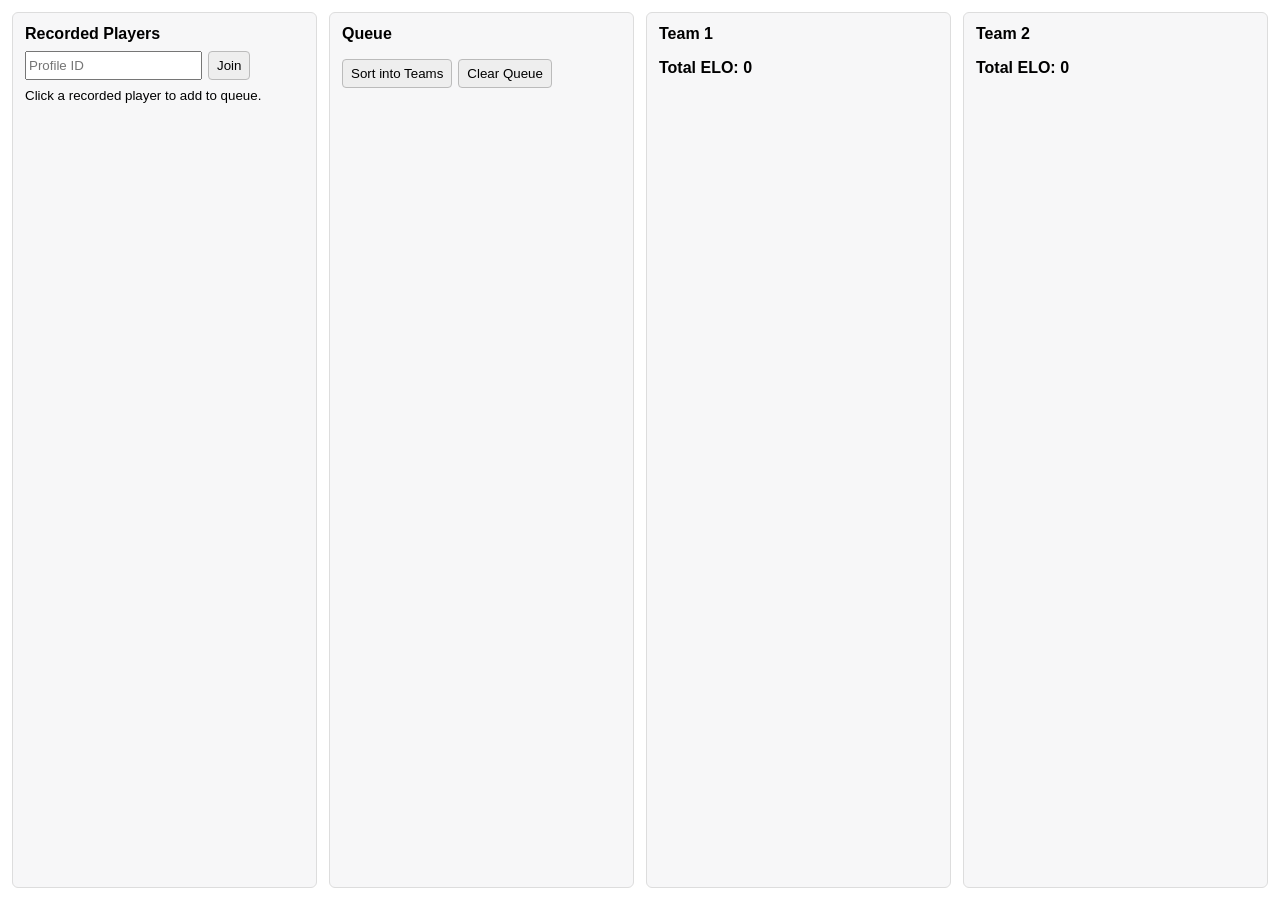
==== aoe4teamtool/index.html @ d58fecb3 "update" ====
<!doctype html>
<html lang="en">
<head>
    <meta charset="utf-8">
    <meta name="viewport" content="width=device-width,initial-scale=1">
    <title>AOE4 Team Tool</title>
    <style>
        html,body{height:100%;margin:0;font-family:Segoe UI,Arial,sans-serif}
        .container{display:grid;grid-template-columns:repeat(4,1fr);gap:12px;padding:12px;height:100vh;box-sizing:border-box}
        .panel{background:#f7f7f8;border:1px solid #ddd;border-radius:6px;padding:12px;display:flex;flex-direction:column}
        .panel h2{margin:0 0 8px 0;font-size:16px}
        ul{list-style:none;padding:0;margin:0;overflow:auto}
        li{padding:6px 8px;border-radius:4px;margin-bottom:6px;background:#fff;border:1px solid #e6e6e6;display:flex;justify-content:space-between;align-items:center}
        .controls{display:flex;gap:6px;margin-bottom:8px}
        input[type=number]{width:100px}
        button{padding:6px 8px;border-radius:4px;border:1px solid #bbb;background:#eee;cursor:pointer}
        .team-total{margin-top:8px;font-weight:600}
    </style>
</head>
<body>
    <div class="container">
        <section id="recorded" class="panel">
            <h2>Recorded Players</h2>
            
            <div class="controls">
                <input id="name" placeholder="Profile ID">
                <button id="joinBtn">Join</button>
            </div>
            <ul id="recordedList"></ul>
            <small>Click a recorded player to add to queue.</small>
        </section>

        <section id="joining" class="panel">
            <h2>Queue</h2>
            <ul id="queueList"></ul>
            <div style="margin-top:8px" class="controls">
                <button id="sortBtn">Sort into Teams</button>
                <button id="clearQueue">Clear Queue</button>
            </div>
        </section>

        <section id="team1" class="panel">
            <h2>Team 1</h2>
            <ul id="team1List"></ul>
            <div id="team1Total" class="team-total"></div>
        </section>

        <section id="team2" class="panel">
            <h2>Team 2</h2>
            <ul id="team2List"></ul>
            <div id="team2Total" class="team-total"></div>
        </section>
    </div>

    <script>
        const recorded = [];
        const queue = [];

        const recordedList = document.getElementById('recordedList');
        const queueList = document.getElementById('queueList');
        const team1List = document.getElementById('team1List');
        const team2List = document.getElementById('team2List');
        const team1Total = document.getElementById('team1Total');
        const team2Total = document.getElementById('team2Total');
        let currentTeam1 = [];
        let currentTeam2 = [];

        function renderRecorded(){
            recordedList.innerHTML = '';
            for(let i=0;i<recorded.length;i++){
                const p = recorded[i];
                const li = document.createElement('li');
                // Display explicit rating fields or 'N/A'; do not provide fallback values here
                const solo = (p.eloSolo!=null) ? p.eloSolo : 'N/A';
                const two = (p.elo2v2!=null) ? p.elo2v2 : 'N/A';
                const three = (p.elo3v3!=null) ? p.elo3v3 : 'N/A';
                const four = (p.elo4v4!=null) ? p.elo4v4 : 'N/A';

                const infoSpan = document.createElement('span');
                infoSpan.textContent = `${p.name} — 1v1:${solo} | 2v2:${two} | 3v3:${three} | 4v4:${four}`;
                infoSpan.style.cursor = 'pointer';
                infoSpan.addEventListener('click',()=>{
                    // Do not add duplicate queued entries when the same profile ID already exists in queue
                    if(p.id != null && queue.some(q => q && q.id != null && q.id === p.id)) return;
                    const copy = {...p};
                    queue.push(copy);
                    renderQueue();
                });

                // Alias (custom display name) input for the recorded player
                const aliasInput = document.createElement('input');
                aliasInput.type = 'text';
                aliasInput.placeholder = 'alias';
                aliasInput.value = p.customName != null ? p.customName : '';
                aliasInput.style.marginLeft = '8px';
                aliasInput.addEventListener('click', e=> e.stopPropagation());
                aliasInput.addEventListener('change', e=>{
                    e.stopPropagation();
                    const v = String(e.target.value).trim();
                    if(v === ''){ delete p.customName; } else { p.customName = v; }
                    renderRecorded();
                });

                const removeBtn = document.createElement('button');
                removeBtn.textContent = 'remove';
                removeBtn.dataset.i = String(i);
                removeBtn.addEventListener('click', e=>{
                    e.stopPropagation();
                    const idx = +e.target.dataset.i;
                    // Remove the recorded entry from `recorded`
                    const removed = recorded.splice(idx,1)[0];
                    // Also remove any queued copies that reference the same profile id or name
                    if(removed){
                        for(let qi = queue.length - 1; qi >= 0; qi--){
                            const q = queue[qi];
                            if(removed.id != null && q.id != null){
                                if(q.id === removed.id) queue.splice(qi,1);
                            } else if(removed.id == null){
                                if(q.name === removed.name) queue.splice(qi,1);
                            }
                        }
                    }
                    renderRecorded();
                    renderQueue();
                });

                li.appendChild(infoSpan);
                li.appendChild(aliasInput);
                li.appendChild(removeBtn);
                recordedList.appendChild(li);
            }
            // Save recorded entries (ids + custom aliases) to cookie after rendering
            saveRecordedToCookie();
        }

        function renderQueue(){
            queueList.innerHTML = '';
                // Infer match type from queue length for display: 4→2v2, 6→3v3, 8→4v4
                const qlen = queue.length;
                const matchTypeUsed = getInferredMatchType(qlen);
                for(let i=0;i<queue.length;i++){
                    const p = queue[i];
                    // Only display ELO when a match type can be inferred (queue lengths 4, 6, 8)
                    const baseElo = matchTypeUsed ? (pickElo(p, matchTypeUsed) ?? (p.eloSolo!=null ? p.eloSolo : null)) : null;
                    // customElo overrides team/solo ratings when set and non-zero
                    const useCustom = (p.customElo!=null && Number(p.customElo) !== 0);
                    const eloVal = useCustom ? Number(p.customElo) : baseElo;
                    const displayElo = eloVal!=null ? eloVal : '—';
                    const li = document.createElement('li');
                    const nameSpan = document.createElement('span');
                    nameSpan.textContent = p.name + (matchTypeUsed ? ' — ' + displayElo : '');
                    const customInput = document.createElement('input');
                    customInput.type = 'number';
                    customInput.placeholder = 'custom';
                    customInput.value = p.customElo != null ? p.customElo : '';
                    customInput.style.width = '80px';
                    customInput.style.marginLeft = '8px';
                    customInput.addEventListener('change', e=>{
                        const v = Number(e.target.value);
                        if(Number.isNaN(v) || v===0){ delete p.customElo; } else { p.customElo = v; }
                        renderQueue();
                    });
                    const removeBtn = document.createElement('button');
                    removeBtn.textContent = 'remove'; removeBtn.dataset.i = String(i);
                    removeBtn.addEventListener('click', e=>{ const idx = +e.target.dataset.i; queue.splice(idx,1); renderQueue(); });
                    li.appendChild(nameSpan);
                    li.appendChild(customInput);
                    li.appendChild(removeBtn);
                    queueList.appendChild(li);
                }
        }

        function renderTeams(t1,t2){
                    team1List.innerHTML=''; team2List.innerHTML='';
                    let s1=0,s2=0;
                    // persist current teams so drag/drop can modify them
                    currentTeam1 = t1.slice();
                    currentTeam2 = t2.slice();
                    // render team1
                    for(let i=0;i<currentTeam1.length;i++){
                        const p = currentTeam1[i];
                        const li = document.createElement('li');
                        li.textContent = `${p.name} — ${p.elo}`;
                        li.draggable = true;
                        li.dataset.from = 'team1';
                        li.dataset.index = String(i);
                        li.addEventListener('dragstart', e=>{
                            e.dataTransfer.setData('application/json', JSON.stringify({from: 'team1', index: i}));
                        });
                        team1List.appendChild(li);
                        s1+=p.elo;
                    }
                    // render team2
                    for(let i=0;i<currentTeam2.length;i++){
                        const p = currentTeam2[i];
                        const li = document.createElement('li');
                        li.textContent = `${p.name} — ${p.elo}`;
                        li.draggable = true;
                        li.dataset.from = 'team2';
                        li.dataset.index = String(i);
                        li.addEventListener('dragstart', e=>{
                            e.dataTransfer.setData('application/json', JSON.stringify({from: 'team2', index: i}));
                        });
                        team2List.appendChild(li);
                        s2+=p.elo;
                    }
                    team1Total.textContent = `Total ELO: ${s1}`;
                    team2Total.textContent = `Total ELO: ${s2}`;
        }

        // Allow dropping between teams and from/to queue
        function handleDropOnTeam(target){
            return function(e){
                e.preventDefault();
                try{
                    const raw = e.dataTransfer.getData('application/json');
                    if(!raw) return;
                    const obj = JSON.parse(raw);
                    // moving from team1/team2
                    if(obj.from === 'team1' || obj.from === 'team2'){
                        const src = obj.from === 'team1' ? currentTeam1 : currentTeam2;
                        const srcIdx = Number(obj.index);
                        if(!Number.isFinite(srcIdx)) return;
                        const player = src.splice(srcIdx,1)[0];
                        const dst = target === 'team1' ? currentTeam1 : currentTeam2;
                        dst.push(player);
                    } else if(obj.from === 'queue'){
                        const qIdx = Number(obj.index);
                        if(!Number.isFinite(qIdx)) return;
                        const player = queue.splice(qIdx,1)[0];
                        // compute elo for player when moved from queue
                        const custom = (player.customElo!=null && Number(player.customElo)!==0) ? Number(player.customElo) : null;
                        const val = custom != null ? custom : (pickElo(player, getInferredMatchType(queue.length)) ?? (player.eloSolo!=null ? player.eloSolo : null));
                        const elo = (val!=null ? val : 0);
                        const dst = target === 'team1' ? currentTeam1 : currentTeam2;
                        dst.push({...player, elo});
                    }
                    renderTeams(currentTeam1, currentTeam2);
                    renderQueue();
                }catch(err){ console.warn('drop failed',err); }
            };
        }

        // allow dragging a team member back to the queue
        function handleDropOnQueue(e){
            e.preventDefault();
            try{
                const raw = e.dataTransfer.getData('application/json');
                if(!raw) return;
                const obj = JSON.parse(raw);
                if(obj.from === 'team1' || obj.from === 'team2'){
                    const src = obj.from === 'team1' ? currentTeam1 : currentTeam2;
                    const srcIdx = Number(obj.index);
                    if(!Number.isFinite(srcIdx)) return;
                    const player = src.splice(srcIdx,1)[0];
                    // push back to queue without the computed elo field
                    const cleaned = { ...player };
                    delete cleaned.elo;
                    queue.push(cleaned);
                    renderTeams(currentTeam1, currentTeam2);
                    renderQueue();
                }
            }catch(err){ console.warn('drop to queue failed',err); }
        }

        // attach drop handlers to lists (backwards-compatible)
        team1List.addEventListener('dragover', e=> e.preventDefault());
        team2List.addEventListener('dragover', e=> e.preventDefault());
        queueList.addEventListener('dragover', e=> e.preventDefault());
        team1List.addEventListener('drop', handleDropOnTeam('team1'));
        team2List.addEventListener('drop', handleDropOnTeam('team2'));
        queueList.addEventListener('drop', handleDropOnQueue);

        // Also attach handlers to the entire panel columns so the whole column is a drop zone
        const team1Panel = document.getElementById('team1');
        const team2Panel = document.getElementById('team2');
        const joiningPanel = document.getElementById('joining');
        if(team1Panel){ team1Panel.addEventListener('dragover', e=> e.preventDefault()); team1Panel.addEventListener('drop', handleDropOnTeam('team1')); }
        if(team2Panel){ team2Panel.addEventListener('dragover', e=> e.preventDefault()); team2Panel.addEventListener('drop', handleDropOnTeam('team2')); }
        if(joiningPanel){ joiningPanel.addEventListener('dragover', e=> e.preventDefault()); joiningPanel.addEventListener('drop', handleDropOnQueue); }

        function pickElo(p, matchType){
            // matchType: '2v2'|'3v3'|'4v4'
            // Return the exact team rating for the given match type, or null if unavailable (no fallback)
            if(!p) return null;
            if(matchType==='2v2') return (p.elo2v2!=null ? p.elo2v2 : null);
            if(matchType==='3v3') return (p.elo3v3!=null ? p.elo3v3 : null);
            if(matchType==='4v4') return (p.elo4v4!=null ? p.elo4v4 : null);
            return null;
        }

        function getInferredMatchType(qlen){
            if(qlen===4) return '2v2';
            if(qlen===6) return '3v3';
            if(qlen===8) return '4v4';
            return null;
        }

        document.getElementById('joinBtn').addEventListener('click',()=>{
            const name = document.getElementById('name').value.trim();
            if(!name) return alert('Enter a profile ID');
            // Treat numeric input as a profile ID and fetch data; otherwise add a manual recorded entry
            if(/^[0-9]+$/.test(name)){
                fetchAndAdd(name);
                document.getElementById('name').value='';
                return;
            }
            const p = {name};
            // add to recorded only (do not auto-add to queue)
            recorded.push(p);
            renderRecorded();
            document.getElementById('name').value='';
        });

        // Note: fetching is triggered via the Join button for numeric profile IDs.

        // Fetch player data from API and return a normalized player object (does not modify `recorded`)
        async function fetchPlayer(profileId){
            const url = `https://aoe4world.com/api/v0/players/${profileId}`;
            try{
                const res = await fetch(url);
                if(!res.ok) throw new Error('Fetch failed');
                const data = await res.json();
                function numeric(v){ return (typeof v==='number' && !Number.isNaN(v)) ? v : null; }
                function getEloField(dataObj, fieldName, modeKeys=[]){
                    if(dataObj && (fieldName in dataObj)) return numeric(dataObj[fieldName]);
                    if(dataObj && dataObj.modes && Array.isArray(modeKeys)){
                        for(const k of modeKeys){
                            if(k in dataObj.modes && dataObj.modes[k] && typeof dataObj.modes[k].rating === 'number'){
                                return dataObj.modes[k].rating;
                            }
                        }
                    }
                    return null;
                }
                return {
                    id: (data.profile_id || Number(profileId)),
                    name: data.name || `#${profileId}`,
                    eloSolo: getEloField(data, 'rm_1v1_elo', ['rm_1v1_elo']),
                    elo2v2: getEloField(data, 'rm_2v2_elo', ['rm_2v2_elo']),
                    elo3v3: getEloField(data, 'rm_3v3_elo', ['rm_3v3_elo']),
                    elo4v4: getEloField(data, 'rm_4v4_elo', ['rm_4v4_elo'])
                };
            }catch(err){
                console.warn('fetchPlayer failed for',profileId,err);
                return null;
            }
        }

        // Fetch a player by profile ID and upsert into `recorded` (does not auto-queue)
        async function fetchAndAdd(profileId){
            const p = await fetchPlayer(profileId);
            if(!p) return;
            const existingIndex = recorded.findIndex(r => r.id && p.id && r.id === p.id);
            if(existingIndex >= 0){
                recorded[existingIndex] = { ...recorded[existingIndex], ...p };
            } else {
                recorded.push(p);
            }
            // Do NOT auto-add to queue when fetching — only update recorded list
            renderRecorded(); renderQueue();
        }

        // Persist recorded players (id and customName) to a cookie for later reload
        function saveRecordedToCookie(){
            try{
                // only persist entries that have an id (we fetch name from API on load)
                const data = recorded.filter(p=>p.id!=null).map(p=>({ id: p.id, customName: p.customName || null }));
                const json = encodeURIComponent(JSON.stringify(data));
                // expire in 1 year
                document.cookie = `aoe4_recorded=${json};path=/;max-age=${60*60*24*365}`;
            }catch(e){
                console.warn('Could not save recorded to cookie',e);
            }
        }

        // Load recorded player IDs from cookie and refresh `recorded` by fetching current data
        async function loadRecordedFromCookie(){
            try{
                const match = document.cookie.split('; ').find(row=>row.startsWith('aoe4_recorded='));
                if(!match) return;
                const json = decodeURIComponent(match.split('=')[1] || '');
                if(!json) return;
                const arr = JSON.parse(json);
                if(!Array.isArray(arr)) return;
                // collect ids and fetch concurrently
                const ids = arr.filter(it => it && it.id).map(it => it.id);
                const fetchPromises = ids.map(id => fetchPlayer(id));
                const results = await Promise.all(fetchPromises);
                // upsert results and reapply aliases from cookie data
                for(const p of results){
                    if(!p) continue;
                    const existingIndex = recorded.findIndex(r => r.id && p.id && r.id === p.id);
                    if(existingIndex >= 0){ recorded[existingIndex] = { ...recorded[existingIndex], ...p }; }
                    else { recorded.push(p); }
                    const cookieItem = arr.find(it => Number(it.id) === Number(p.id));
                    if(cookieItem && cookieItem.customName){
                        const idx = recorded.findIndex(r => r.id && r.id === p.id);
                        if(idx>=0) recorded[idx].customName = cookieItem.customName;
                    }
                }
                renderRecorded();
            }catch(e){ console.warn('Could not load recorded from cookie',e); }
        }

        // Note: Ratings are read only from explicit `rm_*_elo` fields; no fallback rating logic is used.

        document.getElementById('clearQueue').addEventListener('click',()=>{ queue.length=0; renderQueue(); renderTeams([],[]); });

        document.getElementById('sortBtn').addEventListener('click',()=>{
            // Determine match type from queue length: 4→2v2, 6→3v3, 8→4v4 (auto only)
            const qlen = queue.length;
            const matchTypeUsed = getInferredMatchType(qlen);
            if(!matchTypeUsed){ alert('Queue length must be exactly 4, 6, or 8 to sort into teams'); return; }

            // Recompute ELO for each queued player based on the inferred match type.
            // Missing ratings default to 0 so balancing works predictably.
            const players = queue.map(p=>{
                // customElo (if set and non-zero) overrides the team/solo rating for sorting
                const custom = (p.customElo!=null && Number(p.customElo)!==0) ? Number(p.customElo) : null;
                const val = custom != null ? custom : (pickElo(p, matchTypeUsed) ?? (p.eloSolo!=null ? p.eloSolo : null));
                return { ...p, elo: (val!=null ? val : 0) };
            });

            // For small player counts, perform an exhaustive search for the partition
            // that minimizes the absolute difference in total ELO between teams.
            const total = players.reduce((s,p)=>s+p.elo,0);
            const teamSize = players.length / 2;

            function combinations(n,k){
                const res = [];
                const combo = [];
                function helper(start){
                    if(combo.length === k){ res.push(combo.slice()); return; }
                    for(let i = start; i < n; i++){
                        combo.push(i);
                        helper(i+1);
                        combo.pop();
                    }
                }
                helper(0);
                return res;
            }

            let bestCombo = null;
            let bestDiff = Infinity;

            const combs = combinations(players.length, teamSize);
            for(const combo of combs){
                const s1 = combo.reduce((s,i)=>s + players[i].elo, 0);
                const s2 = total - s1;
                const diff = Math.abs(s1 - s2);
                if(diff < bestDiff){ bestDiff = diff; bestCombo = combo.slice(); }
            }

            let t1 = [], t2 = [];
            if(bestCombo){
                const set = new Set(bestCombo);
                for(let i=0;i<players.length;i++){
                    if(set.has(i)) t1.push(players[i]); else t2.push(players[i]);
                }
            } else {
                // Fallback (shouldn't happen) to greedy assignment
                players.sort((a,b)=> b.elo - a.elo);
                let s1=0,s2=0;
                for(const p of players){ if(s1<=s2){ t1.push(p); s1+=p.elo; } else { t2.push(p); s2+=p.elo; } }
            }

            renderTeams(t1,t2);
        });

        // Initial render: load saved recorded players from cookie (if any), then render UIs
        loadRecordedFromCookie().then(()=>{ renderQueue(); renderTeams([],[]); }).catch(()=>{ renderRecorded(); renderQueue(); renderTeams([],[]); });
    </script>
</body>
</html>
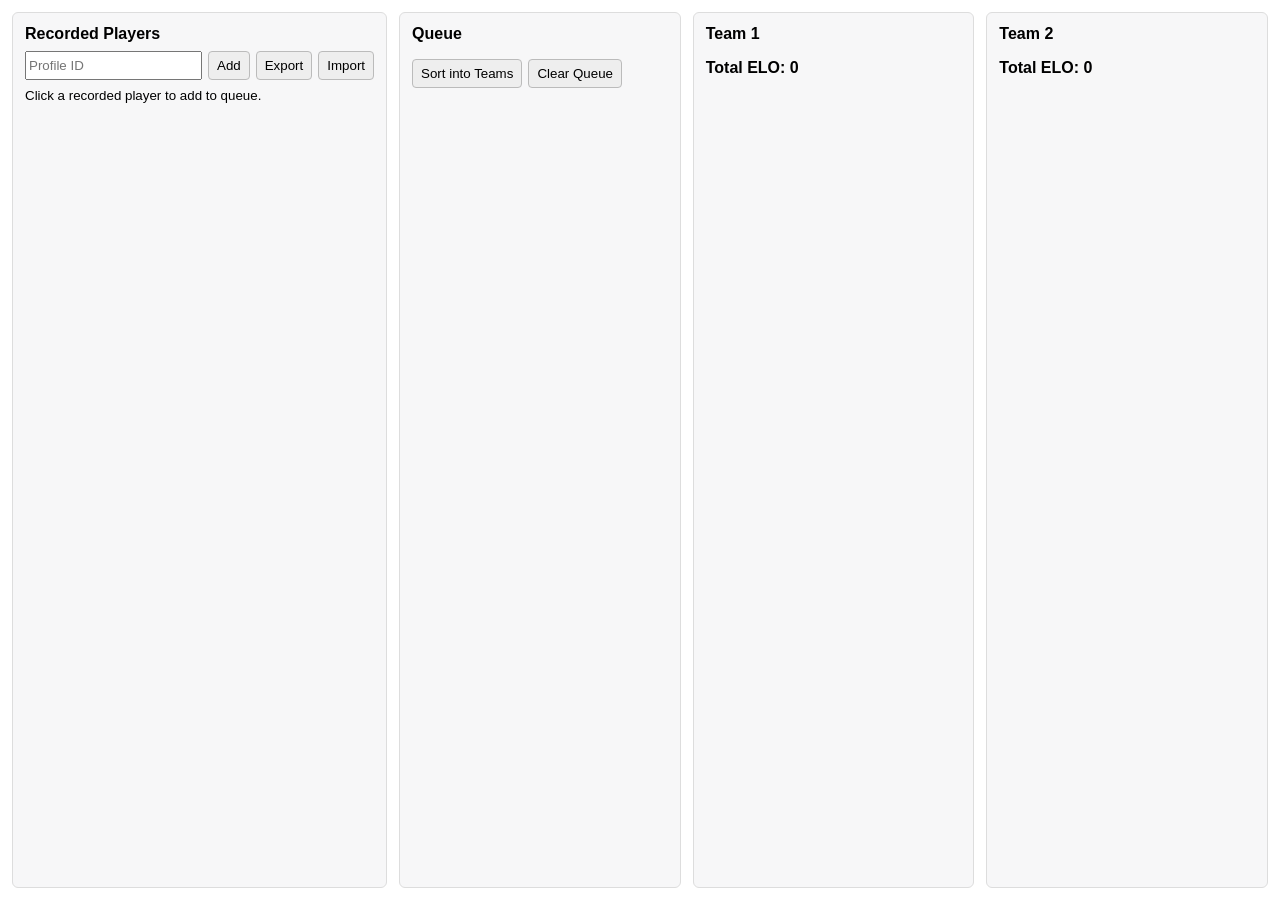
==== commit 3e430380: "Add export/import function" ====
--- a/aoe4teamtool/index.html
+++ b/aoe4teamtool/index.html
@@ -24,7 +24,10 @@
             
             <div class="controls">
                 <input id="name" placeholder="Profile ID">
-                <button id="joinBtn">Join</button>
+                <button id="joinBtn">Add</button>
+                <button id="exportRecorded">Export</button>
+                <button id="importRecorded">Import</button>
+                <input id="importFile" type="file" accept="application/json" style="display:none">
             </div>
             <ul id="recordedList"></ul>
             <small>Click a recorded player to add to queue.</small>
@@ -131,6 +134,46 @@
             }
             // Save recorded entries (ids + custom aliases) to cookie after rendering
             saveRecordedToCookie();
+        }
+
+        // Export recorded entries (id, name, customName) as JSON file
+        function exportRecordedToFile(){
+            try{
+                const data = recorded.filter(p=>p.id!=null).map(p=>({ id: p.id, name: p.name || null, customName: p.customName || null }));
+                const blob = new Blob([JSON.stringify(data, null, 2)], { type: 'application/json' });
+                const url = URL.createObjectURL(blob);
+                const a = document.createElement('a');
+                a.href = url;
+                a.download = 'aoe4_recorded.json';
+                document.body.appendChild(a);
+                a.click();
+                a.remove();
+                URL.revokeObjectURL(url);
+            }catch(e){ console.warn('export failed',e); }
+        }
+
+        // Import recorded entries from JSON file. Expected items: { id, customName }
+        async function importRecordedFromFile(file){
+            try{
+                const text = await file.text();
+                const arr = JSON.parse(text);
+                if(!Array.isArray(arr)) throw new Error('Invalid format');
+                const ids = arr.filter(it => it && it.id).map(it => it.id);
+                const fetchPromises = ids.map(id => fetchPlayer(id));
+                const results = await Promise.all(fetchPromises);
+                for(const p of results){
+                    if(!p) continue;
+                    const existingIndex = recorded.findIndex(r => r.id && p.id && r.id === p.id);
+                    if(existingIndex >= 0){ recorded[existingIndex] = { ...recorded[existingIndex], ...p }; }
+                    else { recorded.push(p); }
+                    const cookieItem = arr.find(it => Number(it.id) === Number(p.id));
+                    if(cookieItem && cookieItem.customName){
+                        const idx = recorded.findIndex(r => r.id && r.id === p.id);
+                        if(idx>=0) recorded[idx].customName = cookieItem.customName;
+                    }
+                }
+                renderRecorded(); renderQueue();
+            }catch(err){ console.warn('import failed',err); alert('Import failed: see console'); }
         }
 
         function renderQueue(){
@@ -407,6 +450,13 @@
 
         document.getElementById('clearQueue').addEventListener('click',()=>{ queue.length=0; renderQueue(); renderTeams([],[]); });
 
+        // wire export/import buttons
+        document.getElementById('exportRecorded').addEventListener('click', exportRecordedToFile);
+        const importBtn = document.getElementById('importRecorded');
+        const importFile = document.getElementById('importFile');
+        importBtn.addEventListener('click', ()=> importFile.click());
+        importFile.addEventListener('change', e=>{ const f = e.target.files && e.target.files[0]; if(f) importRecordedFromFile(f); importFile.value=''; });
+
         document.getElementById('sortBtn').addEventListener('click',()=>{
             // Determine match type from queue length: 4→2v2, 6→3v3, 8→4v4 (auto only)
             const qlen = queue.length;
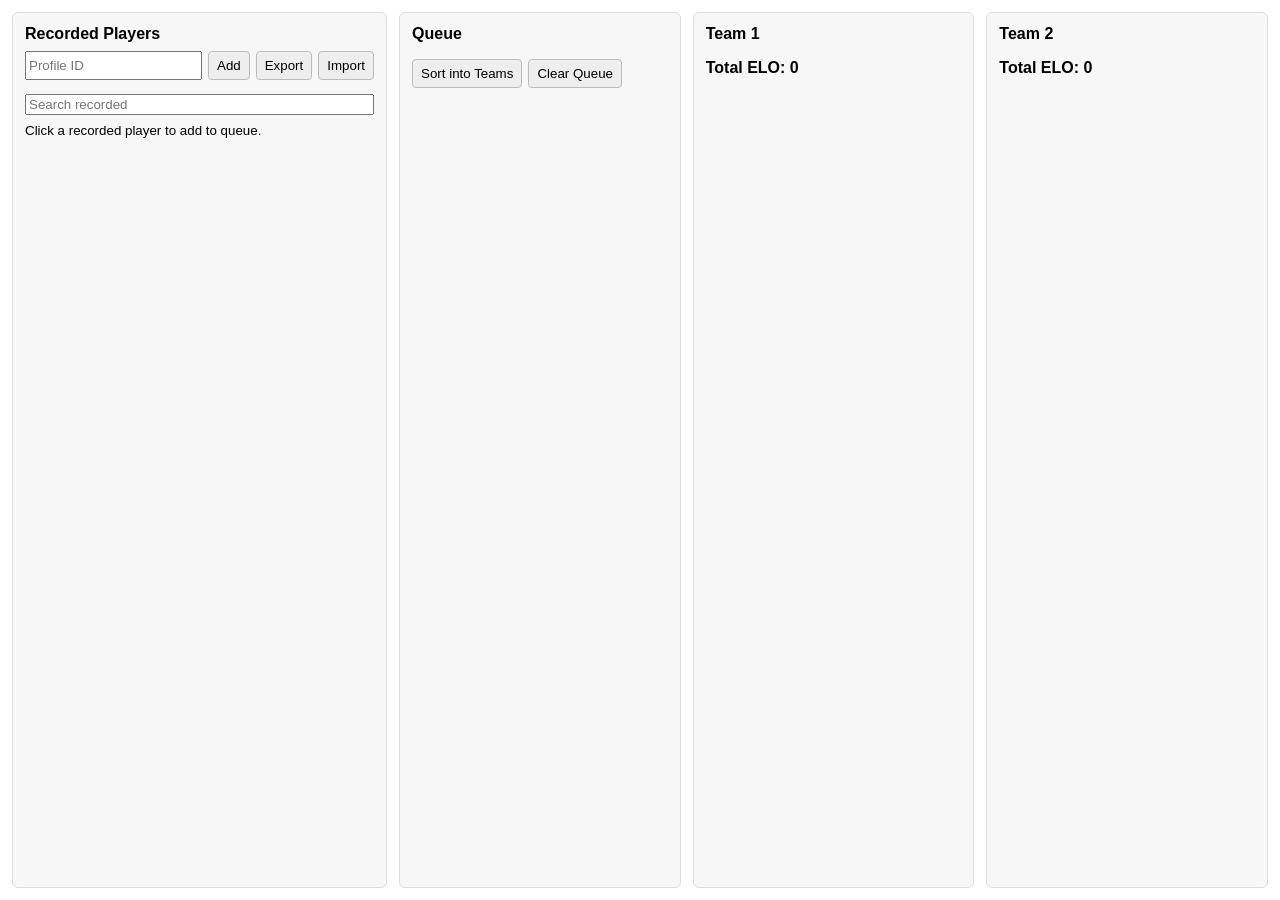
==== commit 83889cf9: "Add search record function" ====
--- a/aoe4teamtool/index.html
+++ b/aoe4teamtool/index.html
@@ -29,6 +29,9 @@
                 <button id="importRecorded">Import</button>
                 <input id="importFile" type="file" accept="application/json" style="display:none">
             </div>
+            <div class="controls" style="margin-top:6px">
+                <input id="searchRecorded" placeholder="Search recorded" style="width:100%">
+            </div>
             <ul id="recordedList"></ul>
             <small>Click a recorded player to add to queue.</small>
         </section>
@@ -69,9 +72,16 @@
         let currentTeam2 = [];
 
         function renderRecorded(){
-            recordedList.innerHTML = '';
+                    recordedList.innerHTML = '';
+                    const query = (document.getElementById('searchRecorded') && String(document.getElementById('searchRecorded').value).trim().toLowerCase()) || '';
             for(let i=0;i<recorded.length;i++){
                 const p = recorded[i];
+                        // filter by name or customName when a query is present
+                        if(query){
+                            const n = (p.name || '').toString().toLowerCase();
+                            const c = (p.customName || '').toString().toLowerCase();
+                            if(!n.includes(query) && !c.includes(query)) continue;
+                        }
                 const li = document.createElement('li');
                 // Display explicit rating fields or 'N/A'; do not provide fallback values here
                 const solo = (p.eloSolo!=null) ? p.eloSolo : 'N/A';
@@ -457,6 +467,10 @@
         importBtn.addEventListener('click', ()=> importFile.click());
         importFile.addEventListener('change', e=>{ const f = e.target.files && e.target.files[0]; if(f) importRecordedFromFile(f); importFile.value=''; });
 
+        // wire search input to re-render on input
+        const searchInput = document.getElementById('searchRecorded');
+        if(searchInput){ searchInput.addEventListener('input', ()=> renderRecorded()); }
+
         document.getElementById('sortBtn').addEventListener('click',()=>{
             // Determine match type from queue length: 4→2v2, 6→3v3, 8→4v4 (auto only)
             const qlen = queue.length;
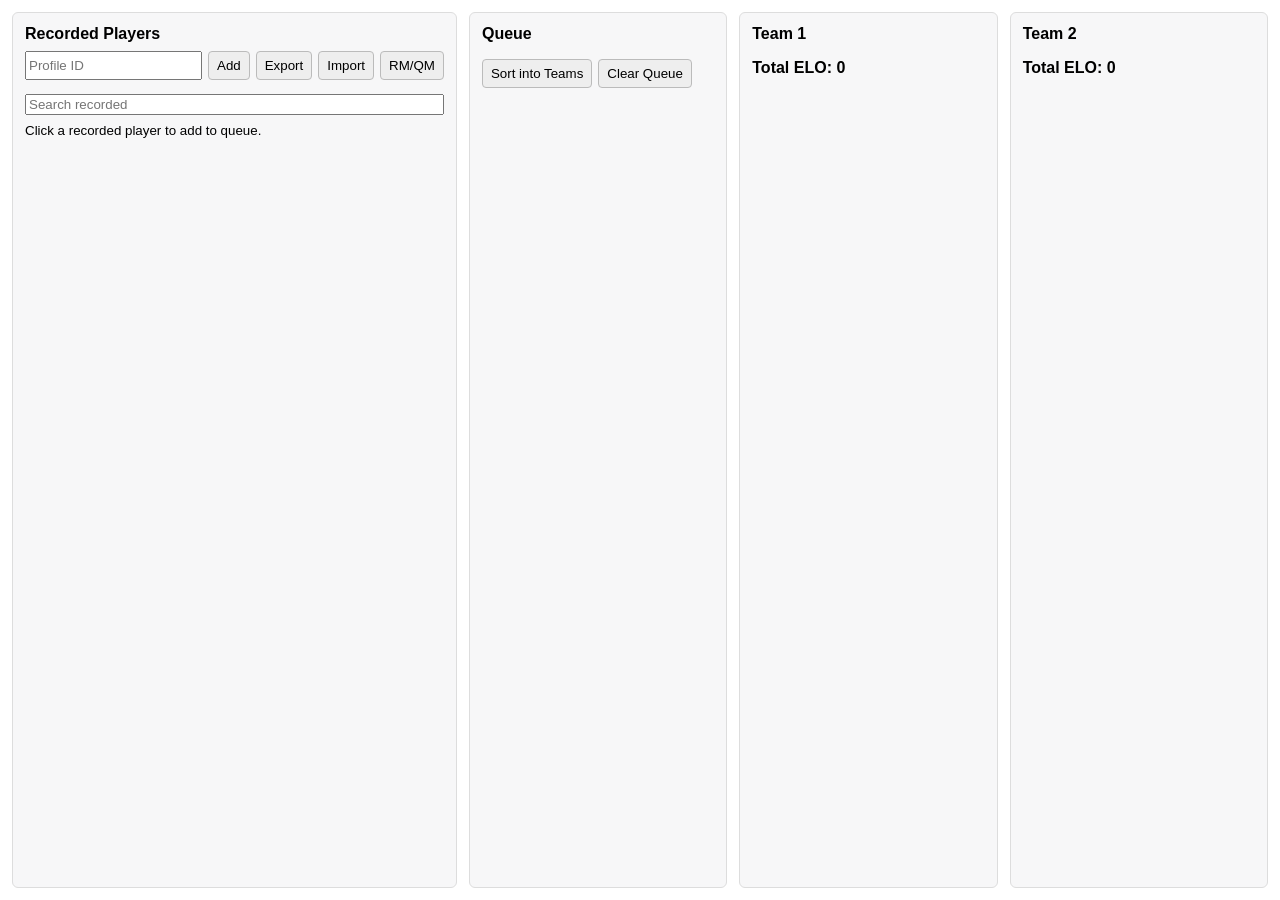
==== commit 98ee46ab: "add QM ELO, match record-queue display, save custom ELO, sort queue by ELO" ====
--- a/aoe4teamtool/index.html
+++ b/aoe4teamtool/index.html
@@ -1,33 +1,96 @@
 <!doctype html>
 <html lang="en">
+
 <head>
     <meta charset="utf-8">
     <meta name="viewport" content="width=device-width,initial-scale=1">
     <title>AOE4 Team Tool</title>
     <style>
-        html,body{height:100%;margin:0;font-family:Segoe UI,Arial,sans-serif}
-        .container{display:grid;grid-template-columns:repeat(4,1fr);gap:12px;padding:12px;height:100vh;box-sizing:border-box}
-        .panel{background:#f7f7f8;border:1px solid #ddd;border-radius:6px;padding:12px;display:flex;flex-direction:column}
-        .panel h2{margin:0 0 8px 0;font-size:16px}
-        ul{list-style:none;padding:0;margin:0;overflow:auto}
-        li{padding:6px 8px;border-radius:4px;margin-bottom:6px;background:#fff;border:1px solid #e6e6e6;display:flex;justify-content:space-between;align-items:center}
-        .controls{display:flex;gap:6px;margin-bottom:8px}
-        input[type=number]{width:100px}
-        button{padding:6px 8px;border-radius:4px;border:1px solid #bbb;background:#eee;cursor:pointer}
-        .team-total{margin-top:8px;font-weight:600}
+        html,
+        body {
+            height: 100%;
+            margin: 0;
+            font-family: Segoe UI, Arial, sans-serif
+        }
+
+        .container {
+            display: grid;
+            grid-template-columns: repeat(4, 1fr);
+            gap: 12px;
+            padding: 12px;
+            height: 100vh;
+            box-sizing: border-box
+        }
+
+        .panel {
+            background: #f7f7f8;
+            border: 1px solid #ddd;
+            border-radius: 6px;
+            padding: 12px;
+            display: flex;
+            flex-direction: column
+        }
+
+        .panel h2 {
+            margin: 0 0 8px 0;
+            font-size: 16px
+        }
+
+        ul {
+            list-style: none;
+            padding: 0;
+            margin: 0;
+            overflow: auto
+        }
+
+        li {
+            padding: 6px 8px;
+            border-radius: 4px;
+            margin-bottom: 6px;
+            background: #fff;
+            border: 1px solid #e6e6e6;
+            display: flex;
+            justify-content: space-between;
+            align-items: center
+        }
+
+        .controls {
+            display: flex;
+            gap: 6px;
+            margin-bottom: 8px
+        }
+
+        input[type=number] {
+            width: 100px
+        }
+
+        button {
+            padding: 6px 8px;
+            border-radius: 4px;
+            border: 1px solid #bbb;
+            background: #eee;
+            cursor: pointer
+        }
+
+        .team-total {
+            margin-top: 8px;
+            font-weight: 600
+        }
     </style>
 </head>
+
 <body>
     <div class="container">
         <section id="recorded" class="panel">
             <h2>Recorded Players</h2>
-            
+
             <div class="controls">
                 <input id="name" placeholder="Profile ID">
                 <button id="joinBtn">Add</button>
                 <button id="exportRecorded">Export</button>
                 <button id="importRecorded">Import</button>
                 <input id="importFile" type="file" accept="application/json" style="display:none">
+                <button id="toggleRMQM">RM/QM</button>
             </div>
             <div class="controls" style="margin-top:6px">
                 <input id="searchRecorded" placeholder="Search recorded" style="width:100%">
@@ -70,66 +133,133 @@
         const team2Total = document.getElementById('team2Total');
         let currentTeam1 = [];
         let currentTeam2 = [];
-
-        function renderRecorded(){
-                    recordedList.innerHTML = '';
-                    const query = (document.getElementById('searchRecorded') && String(document.getElementById('searchRecorded').value).trim().toLowerCase()) || '';
-            for(let i=0;i<recorded.length;i++){
+        let eloType = "RM";
+
+        // Sync changes from recorded entry to any queued copies (match by id when present, otherwise by name)
+        function syncRecordedToQueue(rec) {
+            try {
+                for (let qi = 0; qi < queue.length; qi++) {
+                    const q = queue[qi]; if (!q) continue;
+                    if (rec.id != null && q.id != null) {
+                        if (q.id === rec.id) {
+                            if (rec.customName != null) q.customName = rec.customName; else delete q.customName;
+                            if (rec.customElo != null) q.customElo = rec.customElo; else delete q.customElo;
+                        }
+                    } else if (rec.id == null) {
+                        if (q.name === rec.name) {
+                            if (rec.customName != null) q.customName = rec.customName; else delete q.customName;
+                            if (rec.customElo != null) q.customElo = rec.customElo; else delete q.customElo;
+                        }
+                    }
+                }
+            } catch (e) { console.warn('syncRecordedToQueue failed', e); }
+        }
+
+        // Sync changes from a queued item back to the recorded list when possible
+        function syncQueueToRecorded(qitem) {
+            try {
+                for (let i = 0; i < recorded.length; i++) {
+                    const r = recorded[i]; if (!r) continue;
+                    if (qitem.id != null && r.id != null) {
+                        if (qitem.id === r.id) {
+                            if (qitem.customName != null) r.customName = qitem.customName; else delete r.customName;
+                            if (qitem.customElo != null) r.customElo = qitem.customElo; else delete r.customElo;
+                            saveRecordedToLocalStorage(); renderRecorded(); return;
+                        }
+                    } else if (qitem.id == null) {
+                        if (qitem.name === r.name) {
+                            if (qitem.customName != null) r.customName = qitem.customName; else delete r.customName;
+                            if (qitem.customElo != null) r.customElo = qitem.customElo; else delete r.customElo;
+                            saveRecordedToLocalStorage(); renderRecorded(); return;
+                        }
+                    }
+                }
+            } catch (e) { console.warn('syncQueueToRecorded failed', e); }
+        }
+
+        function renderRecorded() {
+            recordedList.innerHTML = '';
+            const query = (document.getElementById('searchRecorded') && String(document.getElementById('searchRecorded').value).trim().toLowerCase()) || '';
+            for (let i = 0; i < recorded.length; i++) {
                 const p = recorded[i];
-                        // filter by name or customName when a query is present
-                        if(query){
-                            const n = (p.name || '').toString().toLowerCase();
-                            const c = (p.customName || '').toString().toLowerCase();
-                            if(!n.includes(query) && !c.includes(query)) continue;
-                        }
+                // filter by name or customName when a query is present
+                if (query) {
+                    const n = (p.name || '').toString().toLowerCase();
+                    const c = (p.customName || '').toString().toLowerCase();
+                    if (!n.includes(query) && !c.includes(query)) continue;
+                }
                 const li = document.createElement('li');
-                // Display explicit rating fields or 'N/A'; do not provide fallback values here
-                const solo = (p.eloSolo!=null) ? p.eloSolo : 'N/A';
-                const two = (p.elo2v2!=null) ? p.elo2v2 : 'N/A';
-                const three = (p.elo3v3!=null) ? p.elo3v3 : 'N/A';
-                const four = (p.elo4v4!=null) ? p.elo4v4 : 'N/A';
+                // Select between RM and QM ratings based on toggle, but do not provide fallbacks here (show 'N/A' if specific rating is unavailable)
+                const solo = (eloType === 'RM') ? ((p.eloSolo != null) ? p.eloSolo : 'N/A') : ((p.qm_1v1 != null) ? p.qm_1v1 : 'N/A');
+                const two = (eloType === 'RM') ? ((p.elo2v2 != null) ? p.elo2v2 : 'N/A') : ((p.qm_2v2 != null) ? p.qm_2v2 : 'N/A');
+                const three = (eloType === 'RM') ? ((p.elo3v3 != null) ? p.elo3v3 : 'N/A') : ((p.qm_3v3 != null) ? p.qm_3v3 : 'N/A');
+                const four = (eloType === 'RM') ? ((p.elo4v4 != null) ? p.elo4v4 : 'N/A') : ((p.qm_4v4 != null) ? p.qm_4v4 : 'N/A');
 
                 const infoSpan = document.createElement('span');
                 infoSpan.textContent = `${p.name} — 1v1:${solo} | 2v2:${two} | 3v3:${three} | 4v4:${four}`;
                 infoSpan.style.cursor = 'pointer';
-                infoSpan.addEventListener('click',()=>{
+                infoSpan.addEventListener('click', () => {
                     // Do not add duplicate queued entries when the same profile ID already exists in queue
-                    if(p.id != null && queue.some(q => q && q.id != null && q.id === p.id)) return;
-                    const copy = {...p};
+                    if (p.id != null && queue.some(q => q && q.id != null && q.id === p.id)) return;
+                    const copy = { ...p };
                     queue.push(copy);
                     renderQueue();
                 });
+
+                // Block for alias and customElo to line them vertically
+                const inputContainer = document.createElement('span');
+                inputContainer.style.display = 'inline-block';
+                inputContainer.style.marginLeft = '8px';
 
                 // Alias (custom display name) input for the recorded player
                 const aliasInput = document.createElement('input');
                 aliasInput.type = 'text';
                 aliasInput.placeholder = 'alias';
                 aliasInput.value = p.customName != null ? p.customName : '';
-                aliasInput.style.marginLeft = '8px';
-                aliasInput.addEventListener('click', e=> e.stopPropagation());
-                aliasInput.addEventListener('change', e=>{
+                aliasInput.style.width = '100px';
+                aliasInput.addEventListener('click', e => e.stopPropagation());
+                aliasInput.addEventListener('change', e => {
                     e.stopPropagation();
                     const v = String(e.target.value).trim();
-                    if(v === ''){ delete p.customName; } else { p.customName = v; }
+                    if (v === '') { delete p.customName; } else { p.customName = v; }
+                    syncRecordedToQueue(p);
+                    // renderRecorded will call saveRecordedToLocalStorage
                     renderRecorded();
+                    renderQueue();
+                });
+
+                // Custom ELO input for recorded player (saved like customName)
+                const eloInput = document.createElement('input');
+                eloInput.type = 'number';
+                eloInput.placeholder = 'custom ELO';
+                eloInput.value = p.customElo != null ? p.customElo : '';
+                eloInput.style.width = '100px';
+                eloInput.addEventListener('click', e => e.stopPropagation());
+                eloInput.addEventListener('change', e => {
+                    e.stopPropagation();
+                    const v = e.target.value;
+                    if (v === '' || Number(v) === 0) { delete p.customElo; } else { p.customElo = Number(v); }
+                    syncRecordedToQueue(p);
+                    renderRecorded();
+                    renderQueue();
                 });
 
                 const removeBtn = document.createElement('button');
                 removeBtn.textContent = 'remove';
                 removeBtn.dataset.i = String(i);
-                removeBtn.addEventListener('click', e=>{
+                removeBtn.addEventListener('click', e => {
                     e.stopPropagation();
                     const idx = +e.target.dataset.i;
                     // Remove the recorded entry from `recorded`
-                    const removed = recorded.splice(idx,1)[0];
+                    const removed = recorded.splice(idx, 1)[0];
                     // Also remove any queued copies that reference the same profile id or name
-                    if(removed){
-                        for(let qi = queue.length - 1; qi >= 0; qi--){
+                    if (removed) {
+                        for (let qi = queue.length - 1; qi >= 0; qi--) {
                             const q = queue[qi];
-                            if(removed.id != null && q.id != null){
-                                if(q.id === removed.id) queue.splice(qi,1);
-                            } else if(removed.id == null){
-                                if(q.name === removed.name) queue.splice(qi,1);
+                            if (removed.id != null && q.id != null) {
+                                if (q.id === removed.id) queue.splice(qi, 1);
+                            } else if (removed.id == null) {
+                                if (q.name === removed.name) queue.splice(qi, 1);
                             }
                         }
                     }
@@ -138,18 +268,20 @@
                 });
 
                 li.appendChild(infoSpan);
-                li.appendChild(aliasInput);
+                inputContainer.appendChild(aliasInput);
+                inputContainer.appendChild(eloInput);
+                li.appendChild(inputContainer);
                 li.appendChild(removeBtn);
                 recordedList.appendChild(li);
             }
-            // Save recorded entries (ids + custom aliases) to cookie after rendering
-            saveRecordedToCookie();
+            // Save recorded entries (ids + custom aliases) to localStorage after rendering
+            saveRecordedToLocalStorage();
         }
 
         // Export recorded entries (id, name, customName) as JSON file
-        function exportRecordedToFile(){
-            try{
-                const data = recorded.filter(p=>p.id!=null).map(p=>({ id: p.id, name: p.name || null, customName: p.customName || null }));
+        function exportRecordedToFile() {
+            try {
+                const data = recorded.filter(p => p.id != null).map(p => ({ id: p.id, name: p.name || null, customName: p.customName || null, customElo: (p.customElo != null ? p.customElo : null) }));
                 const blob = new Blob([JSON.stringify(data, null, 2)], { type: 'application/json' });
                 const url = URL.createObjectURL(blob);
                 const a = document.createElement('a');
@@ -159,227 +291,232 @@
                 a.click();
                 a.remove();
                 URL.revokeObjectURL(url);
-            }catch(e){ console.warn('export failed',e); }
-        }
-
-        // Import recorded entries from JSON file. Expected items: { id, customName }
-        async function importRecordedFromFile(file){
-            try{
+            } catch (e) { console.warn('export failed', e); }
+        }
+
+        // Import recorded entries from JSON file. Expected items: { id, customName, customElo } (name is ignored since it will be fetched from API)
+        async function importRecordedFromFile(file) {
+            try {
                 const text = await file.text();
                 const arr = JSON.parse(text);
-                if(!Array.isArray(arr)) throw new Error('Invalid format');
+                if (!Array.isArray(arr)) throw new Error('Invalid format');
                 const ids = arr.filter(it => it && it.id).map(it => it.id);
                 const fetchPromises = ids.map(id => fetchPlayer(id));
                 const results = await Promise.all(fetchPromises);
-                for(const p of results){
-                    if(!p) continue;
+                for (const p of results) {
+                    if (!p) continue;
                     const existingIndex = recorded.findIndex(r => r.id && p.id && r.id === p.id);
-                    if(existingIndex >= 0){ recorded[existingIndex] = { ...recorded[existingIndex], ...p }; }
+                    if (existingIndex >= 0) { recorded[existingIndex] = { ...recorded[existingIndex], ...p }; }
                     else { recorded.push(p); }
                     const cookieItem = arr.find(it => Number(it.id) === Number(p.id));
-                    if(cookieItem && cookieItem.customName){
+                    if (cookieItem) {
                         const idx = recorded.findIndex(r => r.id && r.id === p.id);
-                        if(idx>=0) recorded[idx].customName = cookieItem.customName;
+                        if (idx >= 0) {
+                            if (cookieItem.customName) recorded[idx].customName = cookieItem.customName;
+                            if (cookieItem.customElo != null) recorded[idx].customElo = cookieItem.customElo;
+                        }
                     }
                 }
                 renderRecorded(); renderQueue();
-            }catch(err){ console.warn('import failed',err); alert('Import failed: see console'); }
-        }
-
-        function renderQueue(){
+                // persist imported entries to localStorage
+                saveRecordedToLocalStorage();
+            } catch (err) { console.warn('import failed', err); alert('Import failed: see console'); }
+        }
+
+        function renderQueue() {
             queueList.innerHTML = '';
-                // Infer match type from queue length for display: 4→2v2, 6→3v3, 8→4v4
-                const qlen = queue.length;
-                const matchTypeUsed = getInferredMatchType(qlen);
-                for(let i=0;i<queue.length;i++){
-                    const p = queue[i];
-                    // Only display ELO when a match type can be inferred (queue lengths 4, 6, 8)
-                    const baseElo = matchTypeUsed ? (pickElo(p, matchTypeUsed) ?? (p.eloSolo!=null ? p.eloSolo : null)) : null;
-                    // customElo overrides team/solo ratings when set and non-zero
-                    const useCustom = (p.customElo!=null && Number(p.customElo) !== 0);
-                    const eloVal = useCustom ? Number(p.customElo) : baseElo;
-                    const displayElo = eloVal!=null ? eloVal : '—';
-                    const li = document.createElement('li');
-                    const nameSpan = document.createElement('span');
-                    nameSpan.textContent = p.name + (matchTypeUsed ? ' — ' + displayElo : '');
-                    const customInput = document.createElement('input');
-                    customInput.type = 'number';
-                    customInput.placeholder = 'custom';
-                    customInput.value = p.customElo != null ? p.customElo : '';
-                    customInput.style.width = '80px';
-                    customInput.style.marginLeft = '8px';
-                    customInput.addEventListener('change', e=>{
-                        const v = Number(e.target.value);
-                        if(Number.isNaN(v) || v===0){ delete p.customElo; } else { p.customElo = v; }
-                        renderQueue();
-                    });
-                    const removeBtn = document.createElement('button');
-                    removeBtn.textContent = 'remove'; removeBtn.dataset.i = String(i);
-                    removeBtn.addEventListener('click', e=>{ const idx = +e.target.dataset.i; queue.splice(idx,1); renderQueue(); });
-                    li.appendChild(nameSpan);
-                    li.appendChild(customInput);
-                    li.appendChild(removeBtn);
-                    queueList.appendChild(li);
-                }
-        }
-
-        function renderTeams(t1,t2){
-                    team1List.innerHTML=''; team2List.innerHTML='';
-                    let s1=0,s2=0;
-                    // persist current teams so drag/drop can modify them
-                    currentTeam1 = t1.slice();
-                    currentTeam2 = t2.slice();
-                    // render team1
-                    for(let i=0;i<currentTeam1.length;i++){
-                        const p = currentTeam1[i];
-                        const li = document.createElement('li');
-                        li.textContent = `${p.name} — ${p.elo}`;
-                        li.draggable = true;
-                        li.dataset.from = 'team1';
-                        li.dataset.index = String(i);
-                        li.addEventListener('dragstart', e=>{
-                            e.dataTransfer.setData('application/json', JSON.stringify({from: 'team1', index: i}));
-                        });
-                        team1List.appendChild(li);
-                        s1+=p.elo;
-                    }
-                    // render team2
-                    for(let i=0;i<currentTeam2.length;i++){
-                        const p = currentTeam2[i];
-                        const li = document.createElement('li');
-                        li.textContent = `${p.name} — ${p.elo}`;
-                        li.draggable = true;
-                        li.dataset.from = 'team2';
-                        li.dataset.index = String(i);
-                        li.addEventListener('dragstart', e=>{
-                            e.dataTransfer.setData('application/json', JSON.stringify({from: 'team2', index: i}));
-                        });
-                        team2List.appendChild(li);
-                        s2+=p.elo;
-                    }
-                    team1Total.textContent = `Total ELO: ${s1}`;
-                    team2Total.textContent = `Total ELO: ${s2}`;
+            // Sort queue by effective ELO (customElo if present, otherwise 1v1/solo elo)
+            function getQueueElo(p) {
+                if (!p) return 0;
+                const ce = p.customElo != null ? Number(p.customElo) : null;
+                if (ce != null && !Number.isNaN(ce)) return ce;
+                const s = p.eloSolo != null ? Number(p.eloSolo) : null;
+                if (s != null && !Number.isNaN(s)) return s;
+                return 0;
+            }
+            queue.sort((a, b) => getQueueElo(b) - getQueueElo(a));
+            // Infer match type from queue length for display: 4→2v2, 6→3v3, 8→4v4
+            const qlen = queue.length;
+            const matchTypeUsed = getInferredMatchType(qlen);
+            for (let i = 0; i < queue.length; i++) {
+                const p = queue[i];
+                // Show all explicit rating fields like recorded list
+                const solo = (eloType === 'RM') ? ((p.eloSolo != null) ? p.eloSolo : 'N/A') : ((p.qm_1v1 != null) ? p.qm_1v1 : 'N/A');
+                const two = (eloType === 'RM') ? ((p.elo2v2 != null) ? p.elo2v2 : 'N/A') : ((p.qm_2v2 != null) ? p.qm_2v2 : 'N/A');
+                const three = (eloType === 'RM') ? ((p.elo3v3 != null) ? p.elo3v3 : 'N/A') : ((p.qm_3v3 != null) ? p.qm_3v3 : 'N/A');
+                const four = (eloType === 'RM') ? ((p.elo4v4 != null) ? p.elo4v4 : 'N/A') : ((p.qm_4v4 != null) ? p.qm_4v4 : 'N/A');
+
+                const li = document.createElement('li');
+                const infoSpan = document.createElement('span');
+                infoSpan.textContent = `${p.name} — 1v1:${solo} | 2v2:${two} | 3v3:${three} | 4v4:${four}`;
+                infoSpan.style.cursor = 'default';
+
+                // Block for alias and customElo to line them vertically
+                const inputContainer = document.createElement('span');
+                inputContainer.style.display = 'inline-block';
+                inputContainer.style.marginLeft = '8px';
+
+                // Alias input to mirror recorded list
+                const aliasInput = document.createElement('input');
+                aliasInput.type = 'text';
+                aliasInput.placeholder = 'alias';
+                aliasInput.value = p.customName != null ? p.customName : '';
+                aliasInput.style.width = '100px';
+                aliasInput.addEventListener('click', e => e.stopPropagation());
+                aliasInput.addEventListener('change', e => {
+                    e.stopPropagation();
+                    const v = String(e.target.value).trim();
+                    if (v === '') { delete p.customName; } else { p.customName = v; }
+                    syncQueueToRecorded(p);
+                    renderQueue();
+                });
+
+                // Custom ELO input (existing behavior)
+                const customInput = document.createElement('input');
+                customInput.type = 'number';
+                customInput.placeholder = 'custom';
+                customInput.value = p.customElo != null ? p.customElo : '';
+                customInput.style.width = '100px';
+                customInput.addEventListener('change', e => {
+                    const v = Number(e.target.value);
+                    if (Number.isNaN(v) || v === 0) { delete p.customElo; } else { p.customElo = v; }
+                    syncQueueToRecorded(p);
+                    renderQueue();
+                });
+
+                const removeBtn = document.createElement('button');
+                removeBtn.textContent = 'remove'; removeBtn.dataset.i = String(i);
+                removeBtn.addEventListener('click', e => { const idx = +e.target.dataset.i; queue.splice(idx, 1); renderQueue(); });
+
+                li.appendChild(infoSpan);
+                li.appendChild(inputContainer);
+                inputContainer.appendChild(aliasInput);
+                inputContainer.appendChild(customInput);
+                li.appendChild(removeBtn);
+                queueList.appendChild(li);
+            }
+        }
+
+        function renderTeams(t1, t2) {
+            team1List.innerHTML = ''; team2List.innerHTML = '';
+            let s1 = 0, s2 = 0;
+            // persist current teams so drag/drop can modify them
+            currentTeam1 = t1.slice();
+            currentTeam2 = t2.slice();
+            // render team1
+            for (let i = 0; i < currentTeam1.length; i++) {
+                const p = currentTeam1[i];
+                const li = document.createElement('li');
+                li.textContent = `${p.name} — ${p.elo}`;
+                li.draggable = true;
+                li.dataset.from = 'team1';
+                li.dataset.index = String(i);
+                li.addEventListener('dragstart', e => {
+                    e.dataTransfer.setData('application/json', JSON.stringify({ from: 'team1', index: i }));
+                });
+                team1List.appendChild(li);
+                s1 += p.elo;
+            }
+            // render team2
+            for (let i = 0; i < currentTeam2.length; i++) {
+                const p = currentTeam2[i];
+                const li = document.createElement('li');
+                li.textContent = `${p.name} — ${p.elo}`;
+                li.draggable = true;
+                li.dataset.from = 'team2';
+                li.dataset.index = String(i);
+                li.addEventListener('dragstart', e => {
+                    e.dataTransfer.setData('application/json', JSON.stringify({ from: 'team2', index: i }));
+                });
+                team2List.appendChild(li);
+                s2 += p.elo;
+            }
+            team1Total.textContent = `Total ELO: ${s1}`;
+            team2Total.textContent = `Total ELO: ${s2}`;
         }
 
         // Allow dropping between teams and from/to queue
-        function handleDropOnTeam(target){
-            return function(e){
+        function handleDropOnTeam(target) {
+            return function (e) {
                 e.preventDefault();
-                try{
+                try {
                     const raw = e.dataTransfer.getData('application/json');
-                    if(!raw) return;
+                    if (!raw) return;
                     const obj = JSON.parse(raw);
                     // moving from team1/team2
-                    if(obj.from === 'team1' || obj.from === 'team2'){
+                    if (obj.from === 'team1' || obj.from === 'team2') {
                         const src = obj.from === 'team1' ? currentTeam1 : currentTeam2;
                         const srcIdx = Number(obj.index);
-                        if(!Number.isFinite(srcIdx)) return;
-                        const player = src.splice(srcIdx,1)[0];
+                        if (!Number.isFinite(srcIdx)) return;
+                        const player = src.splice(srcIdx, 1)[0];
                         const dst = target === 'team1' ? currentTeam1 : currentTeam2;
                         dst.push(player);
-                    } else if(obj.from === 'queue'){
-                        const qIdx = Number(obj.index);
-                        if(!Number.isFinite(qIdx)) return;
-                        const player = queue.splice(qIdx,1)[0];
-                        // compute elo for player when moved from queue
-                        const custom = (player.customElo!=null && Number(player.customElo)!==0) ? Number(player.customElo) : null;
-                        const val = custom != null ? custom : (pickElo(player, getInferredMatchType(queue.length)) ?? (player.eloSolo!=null ? player.eloSolo : null));
-                        const elo = (val!=null ? val : 0);
-                        const dst = target === 'team1' ? currentTeam1 : currentTeam2;
-                        dst.push({...player, elo});
                     }
                     renderTeams(currentTeam1, currentTeam2);
                     renderQueue();
-                }catch(err){ console.warn('drop failed',err); }
+                } catch (err) { console.warn('drop failed', err); }
             };
         }
 
-        // allow dragging a team member back to the queue
-        function handleDropOnQueue(e){
-            e.preventDefault();
-            try{
-                const raw = e.dataTransfer.getData('application/json');
-                if(!raw) return;
-                const obj = JSON.parse(raw);
-                if(obj.from === 'team1' || obj.from === 'team2'){
-                    const src = obj.from === 'team1' ? currentTeam1 : currentTeam2;
-                    const srcIdx = Number(obj.index);
-                    if(!Number.isFinite(srcIdx)) return;
-                    const player = src.splice(srcIdx,1)[0];
-                    // push back to queue without the computed elo field
-                    const cleaned = { ...player };
-                    delete cleaned.elo;
-                    queue.push(cleaned);
-                    renderTeams(currentTeam1, currentTeam2);
-                    renderQueue();
-                }
-            }catch(err){ console.warn('drop to queue failed',err); }
-        }
-
-        // attach drop handlers to lists (backwards-compatible)
-        team1List.addEventListener('dragover', e=> e.preventDefault());
-        team2List.addEventListener('dragover', e=> e.preventDefault());
-        queueList.addEventListener('dragover', e=> e.preventDefault());
-        team1List.addEventListener('drop', handleDropOnTeam('team1'));
-        team2List.addEventListener('drop', handleDropOnTeam('team2'));
-        queueList.addEventListener('drop', handleDropOnQueue);
+        // (queue drop handling removed — only team↔team drag/drop is supported)
+
+        // Note: drop handlers attached to panel elements below (keep single registration)
 
         // Also attach handlers to the entire panel columns so the whole column is a drop zone
         const team1Panel = document.getElementById('team1');
         const team2Panel = document.getElementById('team2');
         const joiningPanel = document.getElementById('joining');
-        if(team1Panel){ team1Panel.addEventListener('dragover', e=> e.preventDefault()); team1Panel.addEventListener('drop', handleDropOnTeam('team1')); }
-        if(team2Panel){ team2Panel.addEventListener('dragover', e=> e.preventDefault()); team2Panel.addEventListener('drop', handleDropOnTeam('team2')); }
-        if(joiningPanel){ joiningPanel.addEventListener('dragover', e=> e.preventDefault()); joiningPanel.addEventListener('drop', handleDropOnQueue); }
-
-        function pickElo(p, matchType){
+        if (team1Panel) { team1Panel.addEventListener('dragover', e => e.preventDefault()); team1Panel.addEventListener('drop', handleDropOnTeam('team1')); }
+        if (team2Panel) { team2Panel.addEventListener('dragover', e => e.preventDefault()); team2Panel.addEventListener('drop', handleDropOnTeam('team2')); }
+
+        function pickElo(p, matchType) {
             // matchType: '2v2'|'3v3'|'4v4'
             // Return the exact team rating for the given match type, or null if unavailable (no fallback)
-            if(!p) return null;
-            if(matchType==='2v2') return (p.elo2v2!=null ? p.elo2v2 : null);
-            if(matchType==='3v3') return (p.elo3v3!=null ? p.elo3v3 : null);
-            if(matchType==='4v4') return (p.elo4v4!=null ? p.elo4v4 : null);
+            if (!p) return null;
+            if (matchType === '2v2') return (p.elo2v2 != null ? p.elo2v2 : null);
+            if (matchType === '3v3') return (p.elo3v3 != null ? p.elo3v3 : null);
+            if (matchType === '4v4') return (p.elo4v4 != null ? p.elo4v4 : null);
             return null;
         }
 
-        function getInferredMatchType(qlen){
-            if(qlen===4) return '2v2';
-            if(qlen===6) return '3v3';
-            if(qlen===8) return '4v4';
+        function getInferredMatchType(qlen) {
+            if (qlen === 4) return '2v2';
+            if (qlen === 6) return '3v3';
+            if (qlen === 8) return '4v4';
             return null;
         }
 
-        document.getElementById('joinBtn').addEventListener('click',()=>{
+        document.getElementById('joinBtn').addEventListener('click', () => {
             const name = document.getElementById('name').value.trim();
-            if(!name) return alert('Enter a profile ID');
+            if (!name) return alert('Enter a profile ID');
             // Treat numeric input as a profile ID and fetch data; otherwise add a manual recorded entry
-            if(/^[0-9]+$/.test(name)){
+            if (/^[0-9]+$/.test(name)) {
                 fetchAndAdd(name);
-                document.getElementById('name').value='';
+                document.getElementById('name').value = '';
                 return;
             }
-            const p = {name};
+            const p = { name };
             // add to recorded only (do not auto-add to queue)
             recorded.push(p);
             renderRecorded();
-            document.getElementById('name').value='';
+            document.getElementById('name').value = '';
         });
 
         // Note: fetching is triggered via the Join button for numeric profile IDs.
 
         // Fetch player data from API and return a normalized player object (does not modify `recorded`)
-        async function fetchPlayer(profileId){
+        async function fetchPlayer(profileId) {
             const url = `https://aoe4world.com/api/v0/players/${profileId}`;
-            try{
+            try {
                 const res = await fetch(url);
-                if(!res.ok) throw new Error('Fetch failed');
+                if (!res.ok) throw new Error('Fetch failed');
                 const data = await res.json();
-                function numeric(v){ return (typeof v==='number' && !Number.isNaN(v)) ? v : null; }
-                function getEloField(dataObj, fieldName, modeKeys=[]){
-                    if(dataObj && (fieldName in dataObj)) return numeric(dataObj[fieldName]);
-                    if(dataObj && dataObj.modes && Array.isArray(modeKeys)){
-                        for(const k of modeKeys){
-                            if(k in dataObj.modes && dataObj.modes[k] && typeof dataObj.modes[k].rating === 'number'){
+                function numeric(v) { return (typeof v === 'number' && !Number.isNaN(v)) ? v : null; }
+                function getEloField(dataObj, fieldName, modeKeys = []) {
+                    if (dataObj && (fieldName in dataObj)) return numeric(dataObj[fieldName]);
+                    if (dataObj && dataObj.modes && Array.isArray(modeKeys)) {
+                        for (const k of modeKeys) {
+                            if (k in dataObj.modes && dataObj.modes[k] && typeof dataObj.modes[k].rating === 'number') {
                                 return dataObj.modes[k].rating;
                             }
                         }
@@ -392,20 +529,24 @@
                     eloSolo: getEloField(data, 'rm_1v1_elo', ['rm_1v1_elo']),
                     elo2v2: getEloField(data, 'rm_2v2_elo', ['rm_2v2_elo']),
                     elo3v3: getEloField(data, 'rm_3v3_elo', ['rm_3v3_elo']),
-                    elo4v4: getEloField(data, 'rm_4v4_elo', ['rm_4v4_elo'])
+                    elo4v4: getEloField(data, 'rm_4v4_elo', ['rm_4v4_elo']),
+                    qm_1v1: getEloField(data, 'qm_1v1', ['qm_1v1']),
+                    qm_2v2: getEloField(data, 'qm_2v2', ['qm_2v2']),
+                    qm_3v3: getEloField(data, 'qm_3v3', ['qm_3v3']),
+                    qm_4v4: getEloField(data, 'qm_4v4', ['qm_4v4'])
                 };
-            }catch(err){
-                console.warn('fetchPlayer failed for',profileId,err);
+            } catch (err) {
+                console.warn('fetchPlayer failed for', profileId, err);
                 return null;
             }
         }
 
         // Fetch a player by profile ID and upsert into `recorded` (does not auto-queue)
-        async function fetchAndAdd(profileId){
+        async function fetchAndAdd(profileId) {
             const p = await fetchPlayer(profileId);
-            if(!p) return;
+            if (!p) return;
             const existingIndex = recorded.findIndex(r => r.id && p.id && r.id === p.id);
-            if(existingIndex >= 0){
+            if (existingIndex >= 0) {
                 recorded[existingIndex] = { ...recorded[existingIndex], ...p };
             } else {
                 recorded.push(p);
@@ -414,91 +555,142 @@
             renderRecorded(); renderQueue();
         }
 
-        // Persist recorded players (id and customName) to a cookie for later reload
-        function saveRecordedToCookie(){
-            try{
-                // only persist entries that have an id (we fetch name from API on load)
-                const data = recorded.filter(p=>p.id!=null).map(p=>({ id: p.id, customName: p.customName || null }));
-                const json = encodeURIComponent(JSON.stringify(data));
-                // expire in 1 year
-                document.cookie = `aoe4_recorded=${json};path=/;max-age=${60*60*24*365}`;
-            }catch(e){
-                console.warn('Could not save recorded to cookie',e);
-            }
-        }
-
-        // Load recorded player IDs from cookie and refresh `recorded` by fetching current data
-        async function loadRecordedFromCookie(){
-            try{
-                const match = document.cookie.split('; ').find(row=>row.startsWith('aoe4_recorded='));
-                if(!match) return;
-                const json = decodeURIComponent(match.split('=')[1] || '');
-                if(!json) return;
-                const arr = JSON.parse(json);
-                if(!Array.isArray(arr)) return;
-                // collect ids and fetch concurrently
+        // Persist recorded players (id and customName) to localStorage for later reload
+        function saveRecordedToLocalStorage() {
+            try {
+                const data = recorded.filter(p => p.id != null).map(p => ({ id: p.id, customName: p.customName || null, customElo: (p.customElo != null ? p.customElo : null) }));
+                localStorage.setItem('aoe4_recorded', JSON.stringify(data));
+            } catch (e) {
+                console.warn('Could not save recorded to localStorage', e);
+            }
+        }
+
+        // Load recorded player IDs from localStorage and refresh `recorded` by fetching current data
+        async function loadRecordedFromLocalStorage() {
+            try {
+                const raw = localStorage.getItem('aoe4_recorded');
+                if (!raw) return;
+                const arr = JSON.parse(raw);
+                if (!Array.isArray(arr)) return;
                 const ids = arr.filter(it => it && it.id).map(it => it.id);
                 const fetchPromises = ids.map(id => fetchPlayer(id));
                 const results = await Promise.all(fetchPromises);
-                // upsert results and reapply aliases from cookie data
-                for(const p of results){
-                    if(!p) continue;
+                for (const p of results) {
+                    if (!p) continue;
                     const existingIndex = recorded.findIndex(r => r.id && p.id && r.id === p.id);
-                    if(existingIndex >= 0){ recorded[existingIndex] = { ...recorded[existingIndex], ...p }; }
+                    if (existingIndex >= 0) { recorded[existingIndex] = { ...recorded[existingIndex], ...p }; }
                     else { recorded.push(p); }
-                    const cookieItem = arr.find(it => Number(it.id) === Number(p.id));
-                    if(cookieItem && cookieItem.customName){
+                    const item = arr.find(it => Number(it.id) === Number(p.id));
+                    if (item) {
                         const idx = recorded.findIndex(r => r.id && r.id === p.id);
-                        if(idx>=0) recorded[idx].customName = cookieItem.customName;
+                        if (idx >= 0) {
+                            if (item.customName) recorded[idx].customName = item.customName;
+                            if (item.customElo != null) recorded[idx].customElo = item.customElo;
+                        }
                     }
                 }
                 renderRecorded();
-            }catch(e){ console.warn('Could not load recorded from cookie',e); }
+            } catch (e) { console.warn('Could not load recorded from localStorage', e); }
+        }
+
+        // Migrate old cookie storage to localStorage if present (one-time)
+        function migrateCookieToLocalStorage() {
+            try {
+                const match = document.cookie.split('; ').find(row => row.startsWith('aoe4_recorded='));
+                if (!match) return;
+                const json = decodeURIComponent(match.split('=')[1] || '');
+                if (!json) return;
+                const arr = JSON.parse(json);
+                if (!Array.isArray(arr)) return;
+                // if localStorage has existing entries, merge deduping by id
+                const existingRaw = localStorage.getItem('aoe4_recorded');
+                if (existingRaw) {
+                    try {
+                        const existing = JSON.parse(existingRaw);
+                        if (Array.isArray(existing)) {
+                            const map = new Map();
+                            // add existing first
+                            for (const it of existing) { if (it && it.id != null) map.set(String(it.id), it); }
+                            // merge cookie items, prefer cookie customName/customElo if present
+                            for (const it of arr) {
+                                if (!it || it.id == null) continue;
+                                const key = String(it.id);
+                                const prev = map.get(key) || {};
+                                const merged = {
+                                    id: it.id,
+                                    customName: (it.customName != null ? it.customName : (prev.customName || null)),
+                                    customElo: (it.customElo != null ? it.customElo : (prev.customElo != null ? prev.customElo : null))
+                                };
+                                map.set(key, merged);
+                            }
+                            const mergedArr = Array.from(map.values());
+                            localStorage.setItem('aoe4_recorded', JSON.stringify(mergedArr));
+                        } else {
+                            localStorage.setItem('aoe4_recorded', JSON.stringify(arr));
+                        }
+                    } catch (e) { localStorage.setItem('aoe4_recorded', JSON.stringify(arr)); }
+                } else {
+                    localStorage.setItem('aoe4_recorded', JSON.stringify(arr));
+                }
+                // remove cookie after migrating
+                document.cookie = 'aoe4_recorded=;path=/;max-age=0';
+            } catch (e) { console.warn('cookie->localStorage migration failed', e); }
         }
 
         // Note: Ratings are read only from explicit `rm_*_elo` fields; no fallback rating logic is used.
 
-        document.getElementById('clearQueue').addEventListener('click',()=>{ queue.length=0; renderQueue(); renderTeams([],[]); });
+        document.getElementById('clearQueue').addEventListener('click', () => { queue.length = 0; renderQueue(); renderTeams([], []); });
 
         // wire export/import buttons
         document.getElementById('exportRecorded').addEventListener('click', exportRecordedToFile);
         const importBtn = document.getElementById('importRecorded');
         const importFile = document.getElementById('importFile');
-        importBtn.addEventListener('click', ()=> importFile.click());
-        importFile.addEventListener('change', e=>{ const f = e.target.files && e.target.files[0]; if(f) importRecordedFromFile(f); importFile.value=''; });
+        importBtn.addEventListener('click', () => importFile.click());
+        importFile.addEventListener('change', e => { const f = e.target.files && e.target.files[0]; if (f) importRecordedFromFile(f); importFile.value = ''; });
 
         // wire search input to re-render on input
         const searchInput = document.getElementById('searchRecorded');
-        if(searchInput){ searchInput.addEventListener('input', ()=> renderRecorded()); }
-
-        document.getElementById('sortBtn').addEventListener('click',()=>{
+        if (searchInput) { searchInput.addEventListener('input', () => renderRecorded()); }
+
+        // wire RM/QM toggle button to switch displayed ratings in recorded and queue lists
+        document.getElementById('toggleRMQM').addEventListener('click', () => {
+            if (eloType === 'RM') {
+                eloType = 'QM';
+            } else {
+                eloType = 'RM';
+            }
+            renderQueue();
+            renderRecorded();
+        })
+
+        document.getElementById('sortBtn').addEventListener('click', () => {
             // Determine match type from queue length: 4→2v2, 6→3v3, 8→4v4 (auto only)
             const qlen = queue.length;
             const matchTypeUsed = getInferredMatchType(qlen);
-            if(!matchTypeUsed){ alert('Queue length must be exactly 4, 6, or 8 to sort into teams'); return; }
+            if (!matchTypeUsed) { alert('Queue length must be exactly 4, 6, or 8 to sort into teams'); return; }
 
             // Recompute ELO for each queued player based on the inferred match type.
             // Missing ratings default to 0 so balancing works predictably.
-            const players = queue.map(p=>{
+            const players = queue.map(p => {
                 // customElo (if set and non-zero) overrides the team/solo rating for sorting
-                const custom = (p.customElo!=null && Number(p.customElo)!==0) ? Number(p.customElo) : null;
-                const val = custom != null ? custom : (pickElo(p, matchTypeUsed) ?? (p.eloSolo!=null ? p.eloSolo : null));
-                return { ...p, elo: (val!=null ? val : 0) };
+                const custom = (p.customElo != null && Number(p.customElo) !== 0) ? Number(p.customElo) : null;
+                const val = custom != null ? custom : (pickElo(p, matchTypeUsed) ?? (p.eloSolo != null ? p.eloSolo : null));
+                return { ...p, elo: (val != null ? val : 0) };
             });
 
             // For small player counts, perform an exhaustive search for the partition
             // that minimizes the absolute difference in total ELO between teams.
-            const total = players.reduce((s,p)=>s+p.elo,0);
+            const total = players.reduce((s, p) => s + p.elo, 0);
             const teamSize = players.length / 2;
 
-            function combinations(n,k){
+            function combinations(n, k) {
                 const res = [];
                 const combo = [];
-                function helper(start){
-                    if(combo.length === k){ res.push(combo.slice()); return; }
-                    for(let i = start; i < n; i++){
+                function helper(start) {
+                    if (combo.length === k) { res.push(combo.slice()); return; }
+                    for (let i = start; i < n; i++) {
                         combo.push(i);
-                        helper(i+1);
+                        helper(i + 1);
                         combo.pop();
                     }
                 }
@@ -510,31 +702,33 @@
             let bestDiff = Infinity;
 
             const combs = combinations(players.length, teamSize);
-            for(const combo of combs){
-                const s1 = combo.reduce((s,i)=>s + players[i].elo, 0);
+            for (const combo of combs) {
+                const s1 = combo.reduce((s, i) => s + players[i].elo, 0);
                 const s2 = total - s1;
                 const diff = Math.abs(s1 - s2);
-                if(diff < bestDiff){ bestDiff = diff; bestCombo = combo.slice(); }
+                if (diff < bestDiff) { bestDiff = diff; bestCombo = combo.slice(); }
             }
 
             let t1 = [], t2 = [];
-            if(bestCombo){
+            if (bestCombo) {
                 const set = new Set(bestCombo);
-                for(let i=0;i<players.length;i++){
-                    if(set.has(i)) t1.push(players[i]); else t2.push(players[i]);
+                for (let i = 0; i < players.length; i++) {
+                    if (set.has(i)) t1.push(players[i]); else t2.push(players[i]);
                 }
             } else {
                 // Fallback (shouldn't happen) to greedy assignment
-                players.sort((a,b)=> b.elo - a.elo);
-                let s1=0,s2=0;
-                for(const p of players){ if(s1<=s2){ t1.push(p); s1+=p.elo; } else { t2.push(p); s2+=p.elo; } }
-            }
-
-            renderTeams(t1,t2);
+                players.sort((a, b) => b.elo - a.elo);
+                let s1 = 0, s2 = 0;
+                for (const p of players) { if (s1 <= s2) { t1.push(p); s1 += p.elo; } else { t2.push(p); s2 += p.elo; } }
+            }
+
+            renderTeams(t1, t2);
         });
 
-        // Initial render: load saved recorded players from cookie (if any), then render UIs
-        loadRecordedFromCookie().then(()=>{ renderQueue(); renderTeams([],[]); }).catch(()=>{ renderRecorded(); renderQueue(); renderTeams([],[]); });
+        // Initial render: migrate old cookie data (if any), then load from localStorage and render UIs
+        try { migrateCookieToLocalStorage(); } catch (e) { }
+        loadRecordedFromLocalStorage().then(() => { renderQueue(); renderTeams([], []); }).catch(() => { renderRecorded(); renderQueue(); renderTeams([], []); });
     </script>
 </body>
+
 </html>
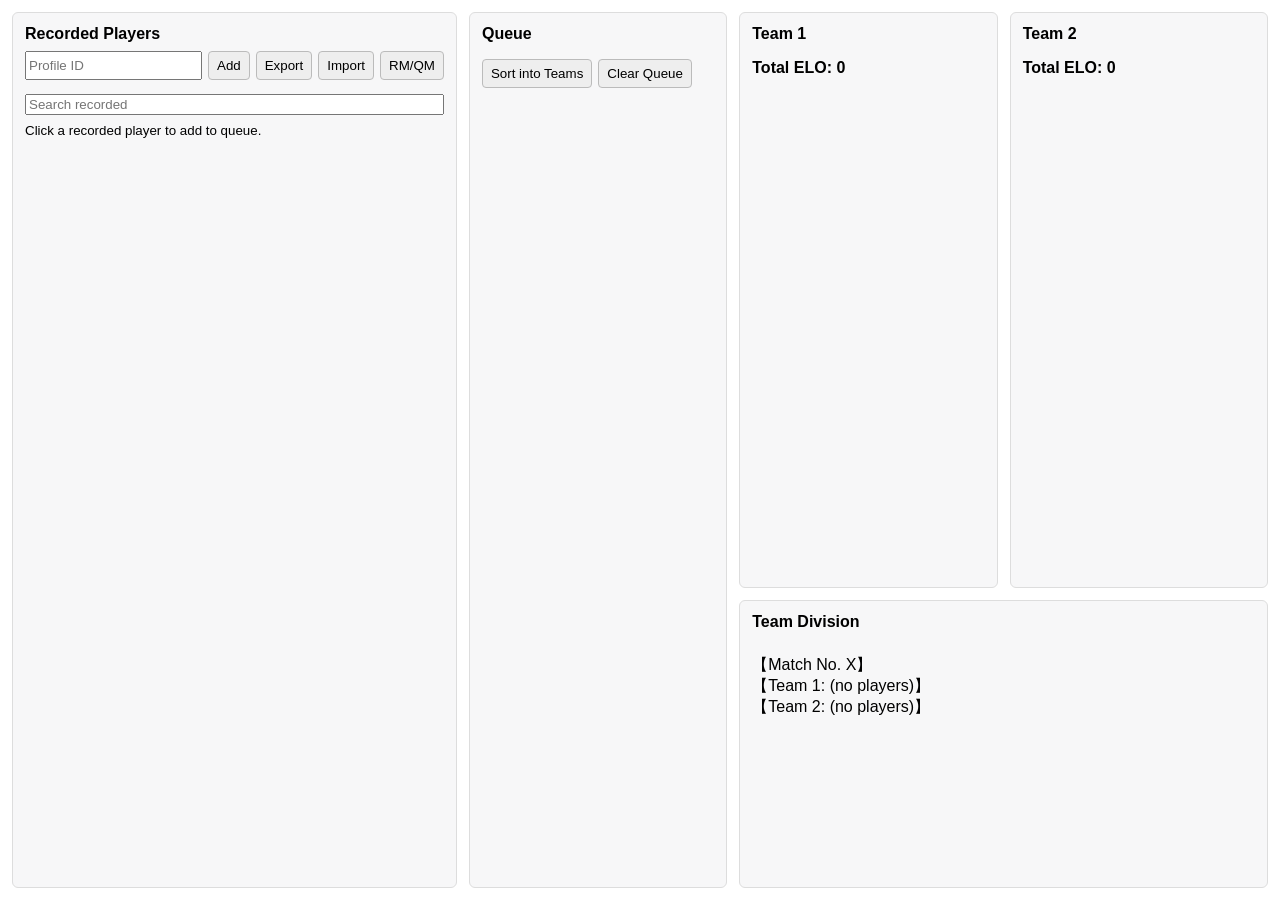
==== commit 7fbeac60: "Add team divide message" ====
--- a/aoe4teamtool/index.html
+++ b/aoe4teamtool/index.html
@@ -5,83 +5,12 @@
     <meta charset="utf-8">
     <meta name="viewport" content="width=device-width,initial-scale=1">
     <title>AOE4 Team Tool</title>
-    <style>
-        html,
-        body {
-            height: 100%;
-            margin: 0;
-            font-family: Segoe UI, Arial, sans-serif
-        }
-
-        .container {
-            display: grid;
-            grid-template-columns: repeat(4, 1fr);
-            gap: 12px;
-            padding: 12px;
-            height: 100vh;
-            box-sizing: border-box
-        }
-
-        .panel {
-            background: #f7f7f8;
-            border: 1px solid #ddd;
-            border-radius: 6px;
-            padding: 12px;
-            display: flex;
-            flex-direction: column
-        }
-
-        .panel h2 {
-            margin: 0 0 8px 0;
-            font-size: 16px
-        }
-
-        ul {
-            list-style: none;
-            padding: 0;
-            margin: 0;
-            overflow: auto
-        }
-
-        li {
-            padding: 6px 8px;
-            border-radius: 4px;
-            margin-bottom: 6px;
-            background: #fff;
-            border: 1px solid #e6e6e6;
-            display: flex;
-            justify-content: space-between;
-            align-items: center
-        }
-
-        .controls {
-            display: flex;
-            gap: 6px;
-            margin-bottom: 8px
-        }
-
-        input[type=number] {
-            width: 100px
-        }
-
-        button {
-            padding: 6px 8px;
-            border-radius: 4px;
-            border: 1px solid #bbb;
-            background: #eee;
-            cursor: pointer
-        }
-
-        .team-total {
-            margin-top: 8px;
-            font-weight: 600
-        }
-    </style>
+    <link rel="stylesheet" href="styles.css">
 </head>
 
 <body>
     <div class="container">
-        <section id="recorded" class="panel">
+        <section id="recorded" class="panel full-height-panel">
             <h2>Recorded Players</h2>
 
             <div class="controls">
@@ -89,17 +18,17 @@
                 <button id="joinBtn">Add</button>
                 <button id="exportRecorded">Export</button>
                 <button id="importRecorded">Import</button>
-                <input id="importFile" type="file" accept="application/json" style="display:none">
+                <input id="importFile" type="file" accept="application/json">
                 <button id="toggleRMQM">RM/QM</button>
             </div>
             <div class="controls" style="margin-top:6px">
-                <input id="searchRecorded" placeholder="Search recorded" style="width:100%">
+                <input id="searchRecorded" placeholder="Search recorded">
             </div>
             <ul id="recordedList"></ul>
             <small>Click a recorded player to add to queue.</small>
         </section>
 
-        <section id="joining" class="panel">
+        <section id="joining" class="panel full-height-panel">
             <h2>Queue</h2>
             <ul id="queueList"></ul>
             <div style="margin-top:8px" class="controls">
@@ -118,6 +47,14 @@
             <h2>Team 2</h2>
             <ul id="team2List"></ul>
             <div id="team2Total" class="team-total"></div>
+        </section>
+
+        <section id="extraBlock" class="panel extra-panel">
+            <h2>Team Division</h2>
+            <div>
+                <!-- content area spanning under Team 1 and Team 2 -->
+                <p id="extraInfo">Additional area below teams.</p>
+            </div>
         </section>
     </div>
 
@@ -197,7 +134,7 @@
 
                 const infoSpan = document.createElement('span');
                 infoSpan.textContent = `${p.name} — 1v1:${solo} | 2v2:${two} | 3v3:${three} | 4v4:${four}`;
-                infoSpan.style.cursor = 'pointer';
+                infoSpan.classList.add('pointer');
                 infoSpan.addEventListener('click', () => {
                     // Do not add duplicate queued entries when the same profile ID already exists in queue
                     if (p.id != null && queue.some(q => q && q.id != null && q.id === p.id)) return;
@@ -208,15 +145,14 @@
 
                 // Block for alias and customElo to line them vertically
                 const inputContainer = document.createElement('span');
-                inputContainer.style.display = 'inline-block';
-                inputContainer.style.marginLeft = '8px';
+                inputContainer.classList.add('input-container');
 
                 // Alias (custom display name) input for the recorded player
                 const aliasInput = document.createElement('input');
                 aliasInput.type = 'text';
-                aliasInput.placeholder = 'alias';
+                aliasInput.placeholder = 'Alias';
                 aliasInput.value = p.customName != null ? p.customName : '';
-                aliasInput.style.width = '100px';
+                aliasInput.classList.add('alias-input');
                 aliasInput.addEventListener('click', e => e.stopPropagation());
                 aliasInput.addEventListener('change', e => {
                     e.stopPropagation();
@@ -231,9 +167,9 @@
                 // Custom ELO input for recorded player (saved like customName)
                 const eloInput = document.createElement('input');
                 eloInput.type = 'number';
-                eloInput.placeholder = 'custom ELO';
+                eloInput.placeholder = 'Custom ELO';
                 eloInput.value = p.customElo != null ? p.customElo : '';
-                eloInput.style.width = '100px';
+                eloInput.classList.add('custom-elo-input');
                 eloInput.addEventListener('click', e => e.stopPropagation());
                 eloInput.addEventListener('change', e => {
                     e.stopPropagation();
@@ -349,19 +285,17 @@
                 const li = document.createElement('li');
                 const infoSpan = document.createElement('span');
                 infoSpan.textContent = `${p.name} — 1v1:${solo} | 2v2:${two} | 3v3:${three} | 4v4:${four}`;
-                infoSpan.style.cursor = 'default';
 
                 // Block for alias and customElo to line them vertically
                 const inputContainer = document.createElement('span');
-                inputContainer.style.display = 'inline-block';
-                inputContainer.style.marginLeft = '8px';
+                inputContainer.classList.add('input-container');
 
                 // Alias input to mirror recorded list
                 const aliasInput = document.createElement('input');
                 aliasInput.type = 'text';
-                aliasInput.placeholder = 'alias';
+                aliasInput.placeholder = 'Alias';
                 aliasInput.value = p.customName != null ? p.customName : '';
-                aliasInput.style.width = '100px';
+                aliasInput.classList.add('alias-input');
                 aliasInput.addEventListener('click', e => e.stopPropagation());
                 aliasInput.addEventListener('change', e => {
                     e.stopPropagation();
@@ -374,9 +308,9 @@
                 // Custom ELO input (existing behavior)
                 const customInput = document.createElement('input');
                 customInput.type = 'number';
-                customInput.placeholder = 'custom';
+                customInput.placeholder = 'Custom ELO';
                 customInput.value = p.customElo != null ? p.customElo : '';
-                customInput.style.width = '100px';
+                customInput.classList.add('custom-elo-input');
                 customInput.addEventListener('change', e => {
                     const v = Number(e.target.value);
                     if (Number.isNaN(v) || v === 0) { delete p.customElo; } else { p.customElo = v; }
@@ -414,6 +348,7 @@
                 li.addEventListener('dragstart', e => {
                     e.dataTransfer.setData('application/json', JSON.stringify({ from: 'team1', index: i }));
                 });
+                li.classList.add('pointer');
                 team1List.appendChild(li);
                 s1 += p.elo;
             }
@@ -428,11 +363,14 @@
                 li.addEventListener('dragstart', e => {
                     e.dataTransfer.setData('application/json', JSON.stringify({ from: 'team2', index: i }));
                 });
+                li.classList.add('pointer');
                 team2List.appendChild(li);
                 s2 += p.elo;
             }
             team1Total.textContent = `Total ELO: ${s1}`;
             team2Total.textContent = `Total ELO: ${s2}`;
+            // update the extra info block summarizing teams
+            updateExtraBlock(currentTeam1, currentTeam2);
         }
 
         // Allow dropping between teams and from/to queue
@@ -725,6 +663,24 @@
             renderTeams(t1, t2);
         });
 
+        // Update summary paragraph in the extra block showing player names and used ELOs
+        function updateExtraBlock(t1, t2) {
+            const el = document.getElementById('extraInfo');
+            if (!el) return;
+            function fmt(team, label) {
+                if (!team || team.length === 0) return `${label}: (no players)`;
+                const list = team.map(p => `${p.name} (${Number(p.elo || 0)})`).join(', ');
+                const total = team.reduce((s, p) => s + (Number(p.elo || 0)), 0);
+                return `${label}: ${list} Total ELO: ${total}`;
+            }
+            const a = fmt(t1, 'Team 1');
+            const b = fmt(t2, 'Team 2');
+            el.innerText = 
+                '【Match No. X】\n' +
+                `【${a}】\n` +
+                `【${b}】`;
+        }
+
         // Initial render: migrate old cookie data (if any), then load from localStorage and render UIs
         try { migrateCookieToLocalStorage(); } catch (e) { }
         loadRecordedFromLocalStorage().then(() => { renderQueue(); renderTeams([], []); }).catch(() => { renderRecorded(); renderQueue(); renderTeams([], []); });
--- a/aoe4teamtool/styles.css
+++ b/aoe4teamtool/styles.css
@@ -0,0 +1,103 @@
+html,
+body {
+    height: 100%;
+    margin: 0;
+    font-family: Segoe UI, Arial, sans-serif
+}
+
+.container {
+    display: grid;
+    grid-template-columns: repeat(4, 1fr);
+    /* Make two rows: top row twice the height of bottom row */
+    grid-template-rows: 2fr 1fr;
+    gap: 12px;
+    padding: 12px;
+    height: 100vh;
+    box-sizing: border-box
+}
+
+.panel {
+    background: #f7f7f8;
+    border: 1px solid #ddd;
+    border-radius: 6px;
+    padding: 12px;
+    display: flex;
+    flex-direction: column
+}
+
+/* allow panels to shrink inside grid rows with overflowing children */
+.panel { min-height: 0 }
+
+.full-height-panel {
+    grid-row: 1 / span 2;
+}
+
+/* Extra panel that sits below Team 1 and Team 2 and spans their width */
+.extra-panel {
+    grid-column: 3 / span 2;
+    grid-row: 2;
+}
+
+.panel h2 {
+    margin: 0 0 8px 0;
+    font-size: 16px
+}
+
+ul {
+    list-style: none;
+    padding: 0;
+    margin: 0;
+    overflow: auto
+}
+
+li {
+    padding: 6px 8px;
+    border-radius: 4px;
+    margin-bottom: 6px;
+    background: #fff;
+    border: 1px solid #e6e6e6;
+    display: flex;
+    justify-content: space-between;
+    align-items: center
+}
+
+.controls {
+    display: flex;
+    gap: 6px;
+    margin-bottom: 8px
+}
+
+.alias-input,
+.custom-elo-input {
+    width: 100px
+}
+
+button {
+    padding: 6px 8px;
+    border-radius: 4px;
+    border: 1px solid #bbb;
+    background: #eee;
+    cursor: pointer
+}
+
+.team-total {
+    margin-top: 8px;
+    font-weight: 600
+}
+
+#importFile {
+    display: none
+}
+
+#searchRecorded {
+    width: 100%
+}
+
+.pointer {
+    cursor: pointer
+}
+
+.input-container {
+    display: inline-block;
+    margin-left: 8px
+}
